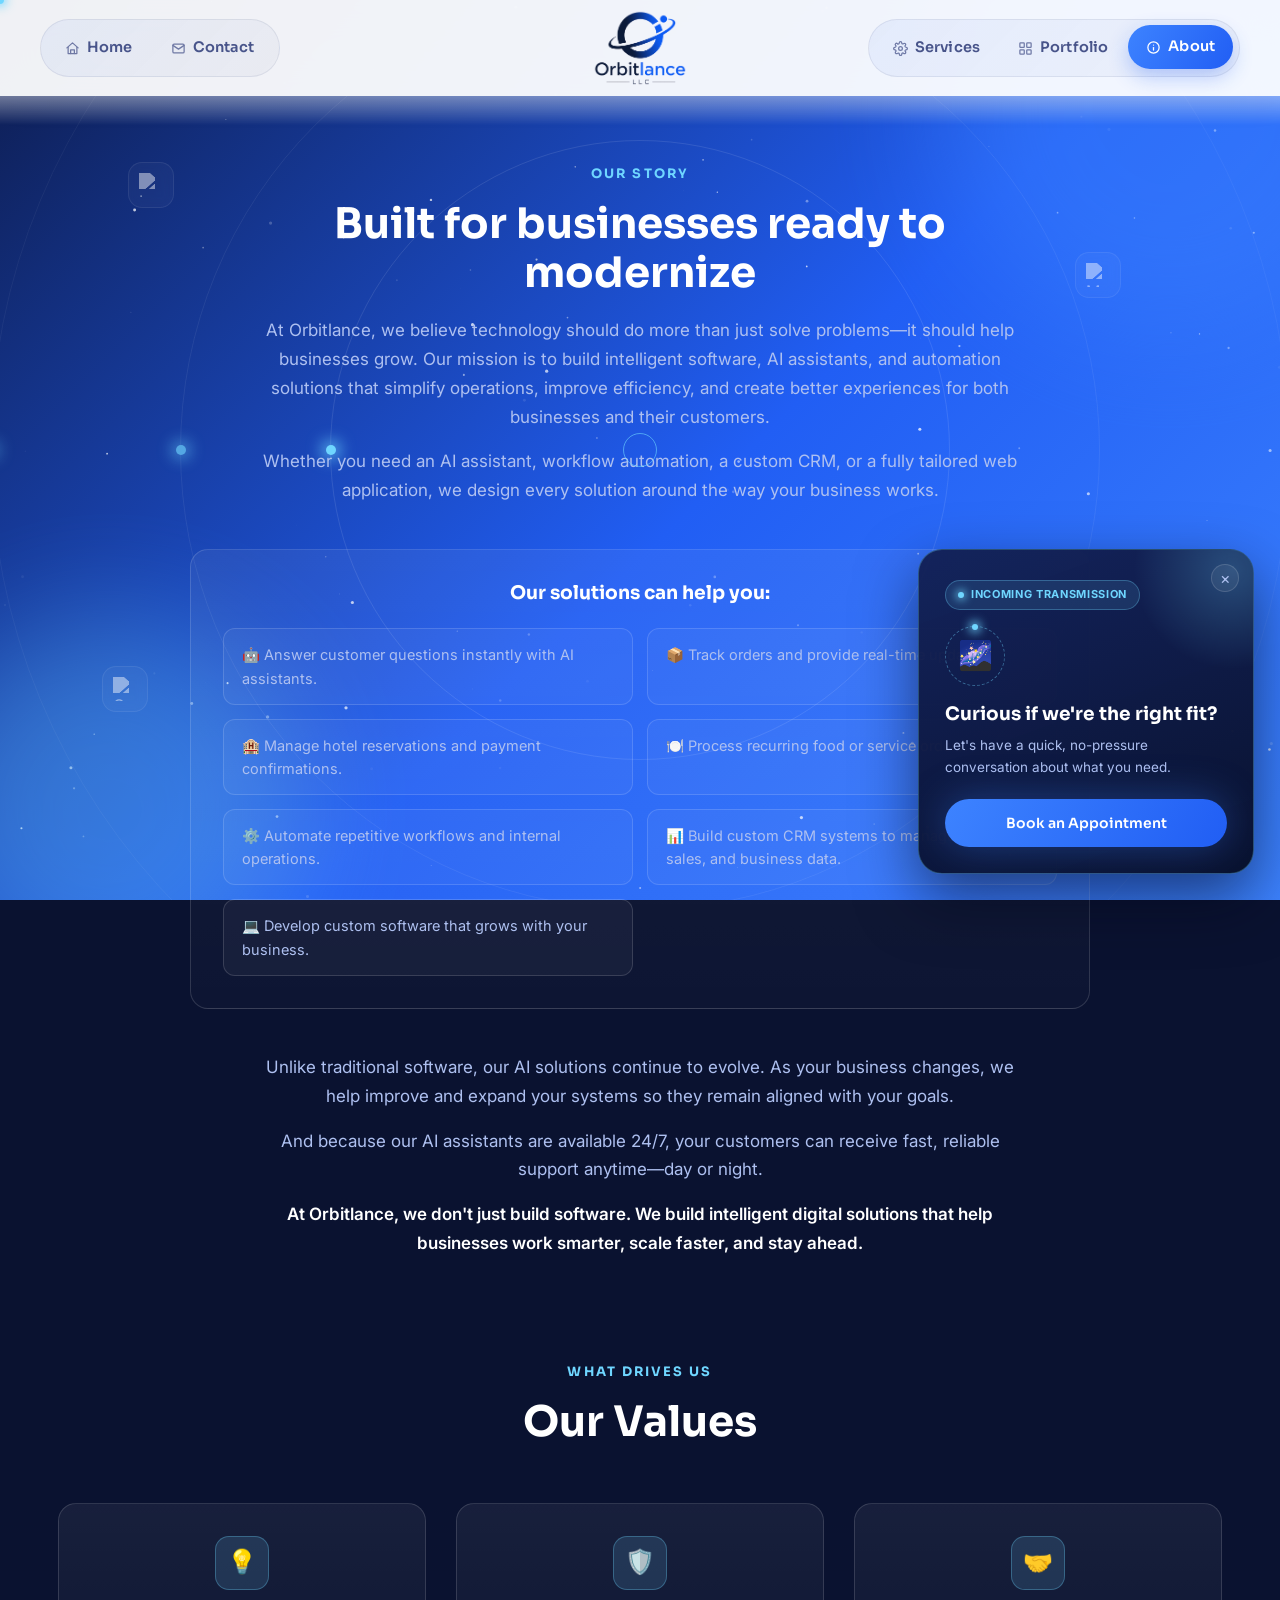
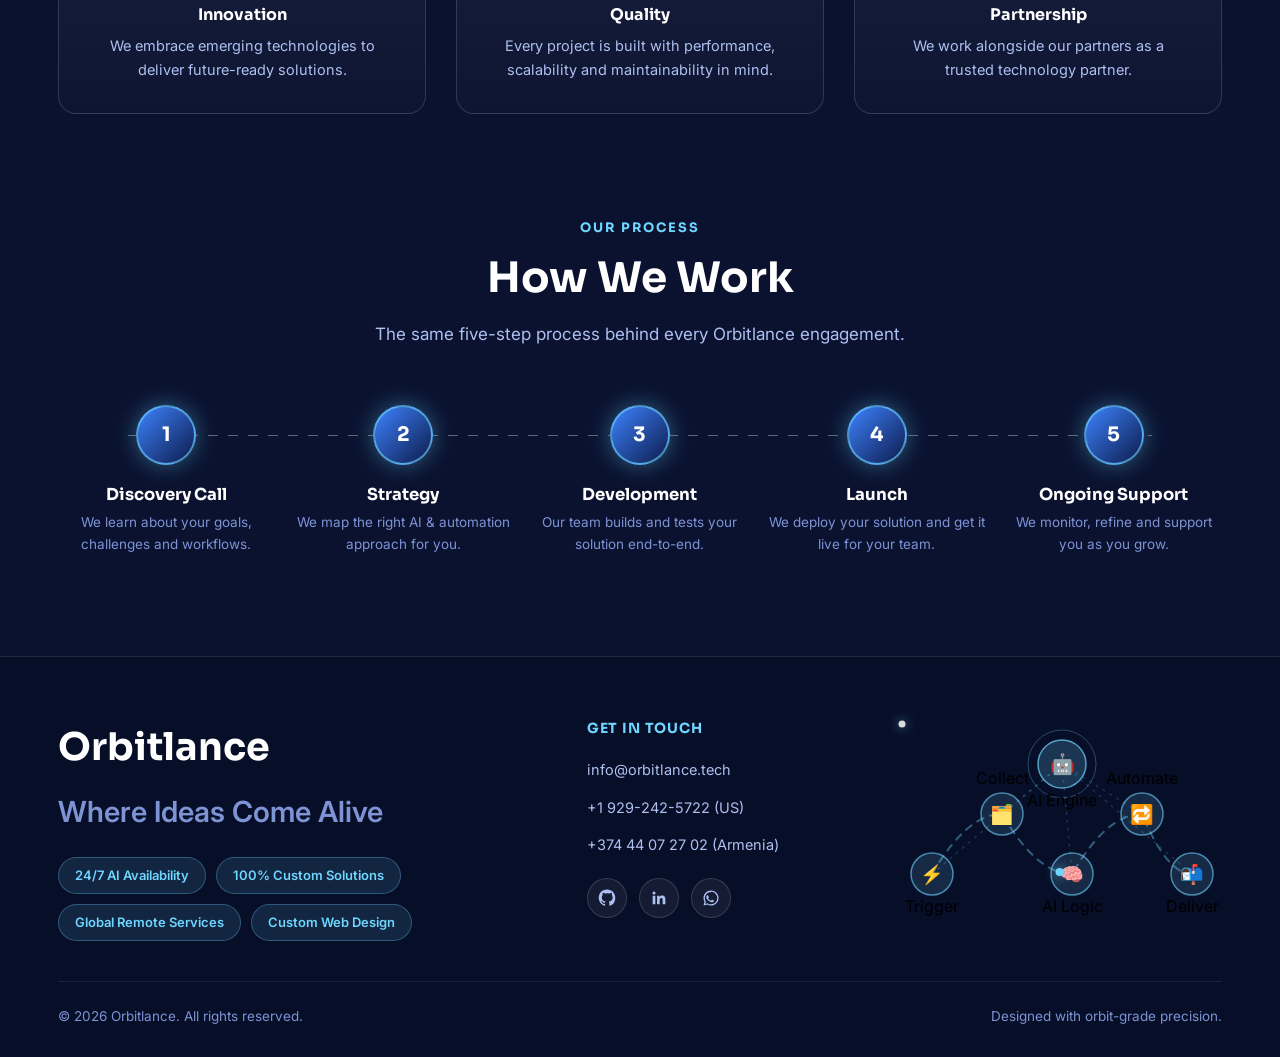
==== about.html @ 8d87ee65 "Initial commit: Orbitlance marketing site 5-page static site (Home, Services, Portfolio, About, Cont" ====
<!DOCTYPE html>
<html lang="en">
<head>
<meta charset="UTF-8">
<meta name="viewport" content="width=device-width, initial-scale=1.0">
<title>About — Orbitlance</title>
<meta name="description" content="Orbitlance is an IT studio building AI agents, automation and web applications that help businesses work smarter.">
<link rel="icon" href="assets/img/logo.png">
<link rel="stylesheet" href="assets/css/style.css">
</head>
<body>

<div class="bg-fixed">
  <canvas id="galaxy-canvas"></canvas>
  <div class="glow-orb o1"></div>
  <div class="glow-orb o2"></div>
  <div class="orbit-ring r1"></div>
  <div class="orbit-ring r2"></div>
  <div class="orbit-ring r3"></div>
  <div class="tech-particle" style="top:18%; left:10%; animation-delay:0s;"><img src="https://cdn.jsdelivr.net/npm/simple-icons@v13/icons/laravel.svg" alt="Laravel"></div>
  <div class="tech-particle" style="top:28%; left:84%; animation-delay:1.2s;"><img src="https://cdn.jsdelivr.net/npm/simple-icons@v13/icons/mysql.svg" alt="MySQL"></div>
  <div class="tech-particle" style="top:74%; left:8%; animation-delay:2.4s;"><img src="https://cdn.jsdelivr.net/npm/simple-icons@v13/icons/openai.svg" alt="OpenAI"></div>
</div>

<header class="navbar">
  <div class="nav-left">
    <div class="nav-pill">
    <a href="index.html" class="nav-link">
      <svg viewBox="0 0 24 24" fill="none" stroke="currentColor" stroke-width="2" stroke-linecap="round" stroke-linejoin="round"><path d="M3 11l9-8 9 8"/><path d="M5 10v10h14V10"/><path d="M9 20v-6h6v6"/></svg>
      Home
    </a>
    <a href="contact.html" class="nav-link">
      <svg viewBox="0 0 24 24" fill="none" stroke="currentColor" stroke-width="2" stroke-linecap="round" stroke-linejoin="round"><rect x="3" y="5" width="18" height="14" rx="2"/><path d="M3 7l9 6 9-6"/></svg>
      Contact
    </a>
    </div>
  </div>

  <a href="index.html" class="nav-logo"><img src="assets/img/logo.png" alt="Orbitlance"></a>

  <nav class="nav-right">
    <div class="nav-pill">
      <a href="services.html" class="nav-link">
        <svg viewBox="0 0 24 24" fill="none" stroke="currentColor" stroke-width="2" stroke-linecap="round" stroke-linejoin="round"><circle cx="12" cy="12" r="3"/><path d="M19.4 15a1.65 1.65 0 0 0 .33 1.82l.06.06a2 2 0 1 1-2.83 2.83l-.06-.06a1.65 1.65 0 0 0-1.82-.33 1.65 1.65 0 0 0-1 1.51V21a2 2 0 0 1-4 0v-.09A1.65 1.65 0 0 0 9 19.4a1.65 1.65 0 0 0-1.82.33l-.06.06a2 2 0 1 1-2.83-2.83l.06-.06a1.65 1.65 0 0 0 .33-1.82 1.65 1.65 0 0 0-1.51-1H3a2 2 0 0 1 0-4h.09A1.65 1.65 0 0 0 4.6 9a1.65 1.65 0 0 0-.33-1.82l-.06-.06a2 2 0 1 1 2.83-2.83l.06.06a1.65 1.65 0 0 0 1.82.33H9a1.65 1.65 0 0 0 1-1.51V3a2 2 0 0 1 4 0v.09a1.65 1.65 0 0 0 1 1.51 1.65 1.65 0 0 0 1.82-.33l.06-.06a2 2 0 1 1 2.83 2.83l-.06.06a1.65 1.65 0 0 0-.33 1.82V9a1.65 1.65 0 0 0 1.51 1H21a2 2 0 0 1 0 4h-.09a1.65 1.65 0 0 0-1.51 1z"/></svg>
        Services
      </a>
      <a href="portfolio.html" class="nav-link">
        <svg viewBox="0 0 24 24" fill="none" stroke="currentColor" stroke-width="2" stroke-linecap="round" stroke-linejoin="round"><rect x="3" y="3" width="7" height="7" rx="1"/><rect x="14" y="3" width="7" height="7" rx="1"/><rect x="3" y="14" width="7" height="7" rx="1"/><rect x="14" y="14" width="7" height="7" rx="1"/></svg>
        Portfolio
      </a>
      <a href="about.html" class="nav-link">
        <svg viewBox="0 0 24 24" fill="none" stroke="currentColor" stroke-width="2" stroke-linecap="round" stroke-linejoin="round"><circle cx="12" cy="12" r="9"/><path d="M12 16v-4"/><path d="M12 8h.01"/></svg>
        About
      </a>
    </div>
  </nav>

  <button class="nav-toggle" aria-label="Toggle menu">
    <span></span><span></span><span></span>
  </button>
</header>

<div class="mobile-menu">
  <a href="index.html">Home</a>
  <a href="services.html">Services</a>
  <a href="portfolio.html">Portfolio</a>
  <a href="about.html">About</a>
  <a href="contact.html">Contact</a>
</div>

<main>

  <section class="page-pad">
    <div class="container">
      <div class="reveal" style="max-width:760px; margin:0 auto 44px; text-align:center;">
        <span class="eyebrow">Our Story</span>
        <h2 class="section-title">Built for businesses ready to modernize</h2>
        <p class="section-sub" style="max-width:none; margin:0 auto 16px;">At Orbitlance, we believe technology should do more than just solve problems—it should help businesses grow. Our mission is to build intelligent software, AI assistants, and automation solutions that simplify operations, improve efficiency, and create better experiences for both businesses and their customers.</p>
        <p class="section-sub" style="max-width:none; margin:0 auto;">Whether you need an AI assistant, workflow automation, a custom CRM, or a fully tailored web application, we design every solution around the way your business works.</p>
      </div>

      <div class="card reveal" style="max-width:900px; margin:0 auto 44px;">
        <h3 style="text-align:center; margin-bottom:24px;">Our solutions can help you:</h3>
        <div class="grid-2" style="gap:14px;">
          <div class="solution-item">🤖 Answer customer questions instantly with AI assistants.</div>
          <div class="solution-item">📦 Track orders and provide real-time updates.</div>
          <div class="solution-item">🏨 Manage hotel reservations and payment confirmations.</div>
          <div class="solution-item">🍽️ Process recurring food or service orders.</div>
          <div class="solution-item">⚙️ Automate repetitive workflows and internal operations.</div>
          <div class="solution-item">📊 Build custom CRM systems to manage customers, sales, and business data.</div>
          <div class="solution-item">💻 Develop custom software that grows with your business.</div>
        </div>
      </div>

      <div class="reveal" style="max-width:760px; margin:0 auto; text-align:center;">
        <p class="section-sub" style="max-width:none; margin:0 auto 16px;">Unlike traditional software, our AI solutions continue to evolve. As your business changes, we help improve and expand your systems so they remain aligned with your goals.</p>
        <p class="section-sub" style="max-width:none; margin:0 auto 16px;">And because our AI assistants are available 24/7, your customers can receive fast, reliable support anytime—day or night.</p>
        <p class="section-sub" style="max-width:none; margin:0 auto; font-weight:600; color:var(--white);">At Orbitlance, we don't just build software. We build intelligent digital solutions that help businesses work smarter, scale faster, and stay ahead.</p>
      </div>
    </div>
  </section>

  <section class="page-pad" style="padding-top:0;">
    <div class="container">
      <div class="section-head center reveal">
        <span class="eyebrow">What Drives Us</span>
        <h2 class="section-title">Our Values</h2>
      </div>
      <div class="grid-3 reveal">
        <div class="card value-card" style="text-align:center;">
          <div class="value-icon">💡</div>
          <h4 style="margin-bottom:10px;">Innovation</h4>
          <p style="color:var(--muted); font-size:14.5px;">We embrace emerging technologies to deliver future-ready solutions.</p>
        </div>
        <div class="card value-card" style="text-align:center;">
          <div class="value-icon">🛡️</div>
          <h4 style="margin-bottom:10px;">Quality</h4>
          <p style="color:var(--muted); font-size:14.5px;">Every project is built with performance, scalability and maintainability in mind.</p>
        </div>
        <div class="card value-card" style="text-align:center;">
          <div class="value-icon">🤝</div>
          <h4 style="margin-bottom:10px;">Partnership</h4>
          <p style="color:var(--muted); font-size:14.5px;">We work alongside our partners as a trusted technology partner.</p>
        </div>
      </div>
    </div>
  </section>

  <section class="page-pad" style="padding-top:0;">
    <div class="container">
      <div class="section-head center reveal">
        <span class="eyebrow">Our Process</span>
        <h2 class="section-title">How We Work</h2>
        <p class="section-sub">The same five-step process behind every Orbitlance engagement.</p>
      </div>
      <div class="steps-row reveal">
        <div class="step-item">
          <div class="step-num">1</div>
          <h4>Discovery Call</h4>
          <p>We learn about your goals, challenges and workflows.</p>
        </div>
        <div class="step-item">
          <div class="step-num">2</div>
          <h4>Strategy</h4>
          <p>We map the right AI &amp; automation approach for you.</p>
        </div>
        <div class="step-item">
          <div class="step-num">3</div>
          <h4>Development</h4>
          <p>Our team builds and tests your solution end-to-end.</p>
        </div>
        <div class="step-item">
          <div class="step-num">4</div>
          <h4>Launch</h4>
          <p>We deploy your solution and get it live for your team.</p>
        </div>
        <div class="step-item">
          <div class="step-num">5</div>
          <h4>Ongoing Support</h4>
          <p>We monitor, refine and support you as you grow.</p>
        </div>
      </div>
    </div>
  </section>


</main>

<footer class="site-footer">
  <div class="container">
    <div class="footer-grid">
      <div class="footer-col">
        <div class="footer-brand">
          <span>Orbitlance</span>
        </div>
        <p class="footer-desc">Where Ideas Come Alive</p>
        <div class="footer-badges">
          <span class="tag">24/7 AI Availability</span>
          <span class="tag">100% Custom Solutions</span>
          <span class="tag">Global Remote Services</span>
          <span class="tag">Custom Web Design</span>
        </div>
      </div>
      <div class="footer-col footer-contact-col">
        <div class="footer-workflow" aria-hidden="true">
          <svg viewBox="0 0 320 210" xmlns="http://www.w3.org/2000/svg">
            <line class="wf-spoke" x1="160" y1="40" x2="30" y2="150"/>
            <line class="wf-spoke" x1="160" y1="40" x2="100" y2="90"/>
            <line class="wf-spoke" x1="160" y1="40" x2="170" y2="150"/>
            <line class="wf-spoke" x1="160" y1="40" x2="240" y2="90"/>
            <line class="wf-spoke" x1="160" y1="40" x2="290" y2="150"/>

            <path class="wf-line" d="M30,150 Q65,90 100,90 Q135,150 170,150 Q205,90 240,90 Q265,150 290,150"/>

            <g class="wf-hub">
              <circle class="wf-hub-ring" cx="160" cy="40" r="34"/>
              <circle cx="160" cy="40" r="24"/>
              <text class="wf-icon" x="160" y="47" text-anchor="middle">🤖</text>
            </g>
            <text class="wf-label" x="160" y="82" text-anchor="middle">AI Engine</text>

            <g class="wf-node n1"><circle cx="30" cy="150" r="21"/><text class="wf-icon" x="30" y="157" text-anchor="middle">⚡</text></g>
            <text class="wf-label" x="30" y="188" text-anchor="middle">Trigger</text>

            <g class="wf-node n2"><circle cx="100" cy="90" r="21"/><text class="wf-icon" x="100" y="97" text-anchor="middle">🗂️</text></g>
            <text class="wf-label" x="100" y="60" text-anchor="middle">Collect</text>

            <g class="wf-node n3"><circle cx="170" cy="150" r="21"/><text class="wf-icon" x="170" y="157" text-anchor="middle">🧠</text></g>
            <text class="wf-label" x="170" y="188" text-anchor="middle">AI Logic</text>

            <g class="wf-node n4"><circle cx="240" cy="90" r="21"/><text class="wf-icon" x="240" y="97" text-anchor="middle">🔁</text></g>
            <text class="wf-label" x="240" y="60" text-anchor="middle">Automate</text>

            <g class="wf-node n5"><circle cx="290" cy="150" r="21"/><text class="wf-icon" x="290" y="157" text-anchor="middle">📬</text></g>
            <text class="wf-label" x="290" y="188" text-anchor="middle">Deliver</text>

            <circle class="wf-packet p1" r="4">
              <animateMotion dur="4.5s" repeatCount="indefinite" path="M30,150 Q65,90 100,90 Q135,150 170,150 Q205,90 240,90 Q265,150 290,150"/>
            </circle>
            <circle class="wf-packet p2" r="3.5">
              <animateMotion dur="4.5s" begin="2.25s" repeatCount="indefinite" path="M30,150 Q65,90 100,90 Q135,150 170,150 Q205,90 240,90 Q265,150 290,150"/>
            </circle>
          </svg>
        </div>
        <h5>Get in Touch</h5>
        <ul>
          <li><a href="mailto:info@orbitlance.tech">info@orbitlance.tech</a></li>
          <li><a href="tel:+19292425722">+1 929-242-5722 (US)</a></li>
          <li><a href="tel:+37444072702">+374 44 07 27 02 (Armenia)</a></li>
        </ul>
        <div class="social-row">
          <a class="social-icon" href="https://github.com/lhastil" target="_blank" rel="noopener" aria-label="GitHub">
            <svg viewBox="0 0 24 24" fill="currentColor"><path d="M12 .5C5.73.5.98 5.24.98 11.5c0 4.97 3.22 9.18 7.7 10.67.56.1.77-.24.77-.54v-1.9c-3.13.68-3.79-1.5-3.79-1.5-.51-1.3-1.25-1.65-1.25-1.65-1.02-.7.08-.69.08-.69 1.13.08 1.72 1.16 1.72 1.16 1 1.72 2.63 1.22 3.27.93.1-.73.4-1.22.72-1.5-2.5-.28-5.13-1.25-5.13-5.56 0-1.23.44-2.23 1.16-3.02-.12-.29-.5-1.45.11-3.02 0 0 .95-.3 3.12 1.16a10.8 10.8 0 0 1 5.68 0c2.17-1.46 3.12-1.16 3.12-1.16.61 1.57.23 2.73.11 3.02.72.79 1.16 1.79 1.16 3.02 0 4.32-2.64 5.27-5.15 5.55.41.35.77 1.04.77 2.1v3.11c0 .3.2.65.78.54A11.02 11.02 0 0 0 23.02 11.5C23.02 5.24 18.27.5 12 .5Z"/></svg>
          </a>
          <a class="social-icon" href="https://www.linkedin.com/in/hasti-ahmadi-95b256347/" target="_blank" rel="noopener" aria-label="LinkedIn">
            <svg viewBox="0 0 24 24" fill="currentColor"><path d="M20.45 20.45h-3.55v-5.57c0-1.33-.02-3.03-1.85-3.03-1.85 0-2.14 1.45-2.14 2.94v5.66H9.36V9h3.41v1.56h.05c.47-.9 1.64-1.85 3.37-1.85 3.6 0 4.27 2.37 4.27 5.45v6.29ZM5.34 7.43a2.06 2.06 0 1 1 0-4.12 2.06 2.06 0 0 1 0 4.12ZM7.12 20.45H3.56V9h3.56v11.45Z"/></svg>
          </a>
          <a class="social-icon" href="https://wa.me/19292425722" target="_blank" rel="noopener" aria-label="WhatsApp">
            <svg viewBox="0 0 24 24" fill="currentColor"><path d="M12.04 2.003c-5.545 0-10.037 4.492-10.037 10.037 0 1.77.464 3.5 1.345 5.019L2 22.03l5.106-1.34a9.99 9.99 0 0 0 4.934 1.31h.004c5.545 0 10.037-4.493 10.037-10.037 0-2.68-1.044-5.199-2.94-7.096a9.98 9.98 0 0 0-7.097-2.94zm.001 1.803c2.216 0 4.299.863 5.866 2.43a8.24 8.24 0 0 1 2.427 5.868c0 4.573-3.72 8.294-8.297 8.294a8.27 8.27 0 0 1-4.223-1.155l-.303-.18-3.037.797.81-2.963-.198-.305a8.24 8.24 0 0 1-1.267-4.417c0-4.575 3.721-8.296 8.296-8.296zm-4.868 4.68c-.164 0-.43.061-.656.306-.225.245-.86.84-.86 2.048 0 1.207.88 2.373 1.002 2.538.123.164 1.716 2.762 4.259 3.762 2.105.833 2.534.667 2.992.626.458-.041 1.478-.605 1.686-1.19.208-.583.208-1.083.146-1.19-.062-.104-.226-.166-.472-.29-.246-.123-1.478-.73-1.706-.813-.229-.083-.396-.124-.562.124-.166.246-.643.812-.789.978-.145.166-.29.187-.536.062-.246-.124-1.04-.383-1.98-1.221-.732-.653-1.226-1.46-1.371-1.705-.144-.246-.015-.379.109-.502.111-.111.246-.29.37-.436.123-.145.164-.247.246-.412.083-.166.041-.31-.02-.436-.062-.124-.562-1.352-.77-1.852-.203-.487-.41-.42-.562-.428a9.42 9.42 0 0 0-.478-.012z"/></svg>
          </a>
        </div>
      </div>
    </div>
    <div class="footer-bottom">
      <span>&copy; 2026 Orbitlance. All rights reserved.</span>
      <span>Designed with orbit-grade precision.</span>
    </div>
  </div>
</footer>

<div class="invite-popup" id="invite-popup">
  <button class="invite-close" id="invite-close" aria-label="Close">&times;</button>
  <span class="invite-tag"><span class="dot"></span>Incoming Transmission</span>
  <div class="invite-orbit">
    <div class="ring"></div>
    <div class="emoji">🌌</div>
  </div>
  <h3>Curious if we're the right fit?</h3>
  <p>Let's have a quick, no-pressure conversation about what you need.</p>
  <a href="contact.html" class="btn btn-primary">Book an Appointment</a>
</div>

<script src="assets/js/main.js"></script>
</body>
</html>
---- assets/css/style.css ----
/* ==========================================================================
   Orbitlance — Design System
   ========================================================================== */

@import url('https://fonts.googleapis.com/css2?family=Sora:wght@400;500;600;700;800&family=Inter:wght@400;500;600;700&display=swap');

:root {
  --navy: #0D1B4C;
  --blue: #215EF4;
  --blue-light: #3D83FF;
  --cyan: #6FD6FF;
  --white: #FFFFFF;
  --ink: #0A1230;
  --muted: #AEC0F0;
  --muted-2: #7E93D4;
  --glass: rgba(255, 255, 255, 0.06);
  --glass-border: rgba(255, 255, 255, 0.14);
  --gradient-bg: linear-gradient(135deg, #0D1B4C 0%, #215EF4 55%, #3D83FF 100%);
  --shadow-glow: 0 0 40px rgba(61, 131, 255, 0.35);
  --radius-lg: 28px;
  --radius-md: 18px;
  --radius-sm: 12px;
  --font-head: 'Sora', 'Segoe UI', sans-serif;
  --font-body: 'Inter', 'Segoe UI', sans-serif;
  --nav-h: 96px;
}

* { margin: 0; padding: 0; box-sizing: border-box; }

html {
  scroll-behavior: smooth;
}

body {
  font-family: var(--font-body);
  color: var(--white);
  background: #0A1230;
  min-height: 100vh;
  overflow-x: hidden;
  line-height: 1.6;
  cursor: none;
}

@media (max-width: 900px), (hover: none) {
  body { cursor: auto; }
  .cursor-dot, .cursor-ring { display: none !important; }
}

a { color: inherit; text-decoration: none; }
ul { list-style: none; }
img { max-width: 100%; display: block; }
button { font-family: inherit; cursor: pointer; border: none; }

.container {
  width: 100%;
  max-width: 1220px;
  margin: 0 auto;
  padding: 0 28px;
}

section { position: relative; z-index: 2; }

/* ==========================================================================
   Fixed motion background (galaxy / orbit)
   ========================================================================== */

.bg-fixed {
  position: fixed;
  inset: 0;
  z-index: 0;
  background: var(--gradient-bg);
  overflow: hidden;
  pointer-events: none;
}

.bg-fixed canvas {
  position: absolute;
  inset: 0;
  width: 100%;
  height: 100%;
}

.orbit-ring {
  position: absolute;
  border-radius: 50%;
  border: 1px solid rgba(255, 255, 255, 0.10);
  top: 50%;
  left: 50%;
}

.orbit-ring::before {
  content: '';
  position: absolute;
  width: 10px;
  height: 10px;
  border-radius: 50%;
  background: var(--cyan);
  box-shadow: 0 0 16px 4px rgba(111, 214, 255, 0.85);
  top: 50%;
  left: -5px;
  transform: translateY(-50%);
}

.orbit-ring.r1 { width: 620px; height: 620px; margin: -310px 0 0 -310px; animation: spin 46s linear infinite; }
.orbit-ring.r2 { width: 920px; height: 920px; margin: -460px 0 0 -460px; animation: spin 68s linear infinite reverse; opacity: .7; }
.orbit-ring.r3 { width: 1300px; height: 1300px; margin: -650px 0 0 -650px; animation: spin 96s linear infinite; opacity: .5; }

@keyframes spin {
  from { transform: rotate(0deg); }
  to { transform: rotate(360deg); }
}

.glow-orb {
  position: absolute;
  border-radius: 50%;
  filter: blur(60px);
  opacity: .45;
}
.glow-orb.o1 { width: 460px; height: 460px; background: #3D83FF; top: -120px; right: -120px; }
.glow-orb.o2 { width: 380px; height: 380px; background: #6FD6FF; bottom: -100px; left: -80px; opacity: .3; }

.tech-particle {
  position: absolute;
  width: 46px;
  height: 46px;
  border-radius: 14px;
  background: rgba(255, 255, 255, 0.06);
  border: 1px solid rgba(255, 255, 255, 0.14);
  backdrop-filter: blur(6px);
  display: flex;
  align-items: center;
  justify-content: center;
  padding: 10px;
  animation: floaty 9s ease-in-out infinite;
  opacity: .55;
}
.tech-particle img { width: 100%; height: 100%; object-fit: contain; filter: brightness(0) invert(1); opacity: .85; }

@keyframes floaty {
  0%, 100% { transform: translateY(0) translateX(0); }
  50% { transform: translateY(-22px) translateX(10px); }
}

/* ==========================================================================
   Custom cursor
   ========================================================================== */

.cursor-dot, .cursor-ring {
  position: fixed;
  top: 0; left: 0;
  border-radius: 50%;
  pointer-events: none;
  z-index: 9999;
  transform: translate(-50%, -50%);
}
.cursor-dot {
  width: 8px; height: 8px;
  background: var(--cyan);
  box-shadow: 0 0 10px 3px rgba(111, 214, 255, .8);
}
.cursor-ring {
  width: 34px; height: 34px;
  border: 1.5px solid rgba(111, 214, 255, .6);
  transition: width .18s ease, height .18s ease, border-color .18s ease, background .18s ease;
}
.cursor-ring.active {
  width: 50px; height: 50px;
  background: rgba(111, 214, 255, .12);
  border-color: rgba(111, 214, 255, .9);
}

/* ==========================================================================
   Navbar
   ========================================================================== */

.navbar {
  position: fixed;
  top: 0; left: 0; right: 0;
  z-index: 500;
  height: var(--nav-h);
  display: grid;
  grid-template-columns: 1fr auto 1fr;
  align-items: center;
  padding: 0 40px;
  background: rgba(255, 255, 255, 0.94);
  backdrop-filter: blur(18px);
  -webkit-backdrop-filter: blur(18px);
  box-shadow: 0 4px 30px rgba(3, 8, 26, 0.1);
}

/* Soft feathered edge instead of a hard border line */
.navbar::after {
  content: '';
  position: absolute;
  left: 0; right: 0;
  top: 100%;
  height: 30%;
  background: linear-gradient(to bottom, rgba(255, 255, 255, 0.4), rgba(255, 255, 255, 0));
  pointer-events: none;
}

.nav-left, .nav-right {
  display: flex;
  align-items: center;
  gap: 30px;
}
.nav-right { justify-content: flex-end; }

/* Pill-style nav group for the left and right nav groups */
.nav-pill {
  display: flex;
  align-items: center;
  gap: 2px;
  padding: 6px;
  border-radius: 100px;
  background: linear-gradient(135deg, rgba(33, 94, 244, 0.06), rgba(13, 27, 76, 0.03));
  border: 1px solid rgba(13, 27, 76, 0.08);
}

.nav-link {
  display: flex;
  align-items: center;
  gap: 7px;
  font-family: var(--font-head);
  font-size: 14.5px;
  font-weight: 600;
  letter-spacing: .01em;
  color: #48548A;
  position: relative;
  padding: 10px 18px;
  border-radius: 100px;
  transition: color .25s ease, background .25s ease, box-shadow .25s ease, transform .2s ease;
}
.nav-link svg { width: 15px; height: 15px; opacity: .75; transition: opacity .25s ease; }
.nav-link:hover,
.nav-link.active {
  color: var(--white);
  background: linear-gradient(120deg, var(--blue-light), var(--blue));
  box-shadow: 0 8px 20px rgba(33, 94, 244, .3);
  transform: translateY(-1px);
}
.nav-link:hover svg, .nav-link.active svg { opacity: 1; }

.nav-logo {
  display: flex;
  align-items: center;
  justify-content: center;
}
.nav-logo img { height: 76px; width: auto; }

@media (max-width: 900px) {
  .nav-logo img { height: 60px; }
}

.nav-toggle {
  display: none;
  width: 44px; height: 44px;
  border-radius: 50%;
  background: linear-gradient(135deg, rgba(33, 94, 244, 0.12), rgba(13, 27, 76, 0.04));
  border: 1px solid rgba(33, 94, 244, 0.22);
  align-items: center;
  justify-content: center;
  flex-direction: column;
  gap: 5px;
  transition: background .25s ease, box-shadow .25s ease, transform .2s ease;
}
.nav-toggle:hover {
  background: linear-gradient(135deg, var(--blue-light), var(--blue));
  box-shadow: 0 8px 22px rgba(33, 94, 244, .3);
}
.nav-toggle:hover span { background: var(--white); }
.nav-toggle span {
  width: 18px; height: 2px;
  background: var(--navy);
  border-radius: 2px;
  transition: transform .25s ease, opacity .25s ease, background .25s ease;
}

.mobile-menu {
  position: fixed;
  top: var(--nav-h);
  left: 0; right: 0;
  background: rgba(255, 255, 255, 0.98);
  backdrop-filter: blur(20px);
  border-bottom: 1px solid rgba(13, 27, 76, 0.08);
  z-index: 499;
  display: flex;
  flex-direction: column;
  padding: 18px 28px 28px;
  gap: 4px;
  transform: translateY(-12px);
  opacity: 0;
  visibility: hidden;
  transition: all .28s ease;
  box-shadow: 0 20px 40px rgba(3, 8, 26, 0.15);
}
.mobile-menu.open { transform: translateY(0); opacity: 1; visibility: visible; }
.mobile-menu a {
  padding: 14px 6px;
  font-family: var(--font-head);
  font-weight: 600;
  font-size: 16px;
  color: var(--navy);
  border-bottom: 1px solid rgba(13, 27, 76, 0.06);
}

@media (max-width: 900px) {
  .nav-right { display: none; }
  .nav-toggle { display: flex; }
  .navbar { grid-template-columns: auto 1fr auto; padding: 0 20px; }
  .nav-left { gap: 10px; }
}

/* ==========================================================================
   Buttons
   ========================================================================== */

.btn {
  display: inline-flex;
  align-items: center;
  justify-content: center;
  gap: 10px;
  padding: 16px 34px;
  border-radius: 100px;
  font-family: var(--font-head);
  font-weight: 600;
  font-size: 15.5px;
  transition: transform .25s ease, box-shadow .25s ease, background .25s ease;
  white-space: nowrap;
}
.btn-primary {
  background: linear-gradient(120deg, var(--blue-light), var(--blue));
  color: var(--white);
  box-shadow: var(--shadow-glow);
}
.btn-primary:hover { transform: translateY(-3px); box-shadow: 0 0 55px rgba(61,131,255,.55); }

.btn-secondary {
  background: var(--white);
  color: var(--navy);
}
.btn-secondary:hover { transform: translateY(-3px); box-shadow: 0 10px 30px rgba(255,255,255,.25); }

.btn-outline {
  background: transparent;
  border: 1.5px solid rgba(255,255,255,.4);
  color: var(--white);
}
.btn-outline:hover { background: rgba(255,255,255,.1); border-color: var(--white); }

/* ==========================================================================
   Section basics
   ========================================================================== */

.eyebrow {
  font-family: var(--font-head);
  font-size: 13px;
  font-weight: 700;
  letter-spacing: .16em;
  text-transform: uppercase;
  color: var(--cyan);
  margin-bottom: 14px;
  display: inline-block;
}

h1, h2, h3, h4 { font-family: var(--font-head); font-weight: 700; line-height: 1.18; }

.section-title {
  font-size: clamp(28px, 4vw, 42px);
  margin-bottom: 18px;
}
.grid-2 .section-title { font-size: clamp(22px, 2.6vw, 30px); }
.section-sub {
  color: var(--muted);
  font-size: 17px;
  max-width: 560px;
  line-height: 1.7;
}
.section-head { margin-bottom: 56px; }
.section-head.center { text-align: center; margin-left: auto; margin-right: auto; }
.section-head.center .section-sub { margin-left: auto; margin-right: auto; }

.page-pad { padding: calc(var(--nav-h) + 64px) 0 100px; }

.reveal {
  opacity: 0;
  transform: translateY(36px);
  transition: opacity .8s ease, transform .8s ease;
}
.reveal.in-view { opacity: 1; transform: translateY(0); }

/* ==========================================================================
   Hero (home)
   ========================================================================== */

.hero {
  min-height: 100vh;
  display: flex;
  align-items: center;
  padding-top: var(--nav-h);
}
.hero-grid {
  display: grid;
  grid-template-columns: 1.15fr 1fr;
  gap: 50px;
  align-items: center;
  width: 100%;
}
.hero-copy { text-align: left; }
.hero-actions {
  display: flex;
  flex-direction: column;
  gap: 22px;
  align-items: flex-end;
}
.hero-actions .btn { min-width: 250px; }
.hero-quote {
  font-size: clamp(32px, 4.4vw, 54px);
  font-weight: 800;
  line-height: 1.16;
  background: linear-gradient(120deg, #FFFFFF 20%, #BFE0FF 100%);
  -webkit-background-clip: text;
  background-clip: text;
  color: transparent;
}
.hero-para {
  margin-top: 22px;
  font-size: 18px;
  color: var(--muted);
  max-width: 560px;
  line-height: 1.75;
}

@media (max-width: 900px) {
  .hero-grid { grid-template-columns: 1fr; text-align: center; }
  .hero-copy, .hero-actions { text-align: center; align-items: center; }
  .hero-para { margin-left: auto; margin-right: auto; }
  .hero-copy { order: 1; }
  .hero-actions { order: 2; }
}

/* ==========================================================================
   Planet service cards
   ========================================================================== */

.planet-grid {
  display: grid;
  grid-template-columns: repeat(3, 1fr);
  gap: 34px;
}

.planet-card {
  position: relative;
  padding: 46px 30px 38px;
  border-radius: var(--radius-lg);
  background: linear-gradient(180deg, rgba(255,255,255,.07), rgba(255,255,255,.02));
  border: 1px solid var(--glass-border);
  text-align: center;
  transition: transform .35s ease, box-shadow .35s ease, border-color .35s ease;
  overflow: hidden;
}
.planet-card:hover {
  transform: translateY(-10px);
  border-color: rgba(111,214,255,.5);
  box-shadow: 0 25px 60px rgba(9, 22, 64, .45);
}

.planet-orb {
  width: 108px;
  height: 108px;
  margin: 0 auto 26px;
  border-radius: 50%;
  position: relative;
  display: flex;
  align-items: center;
  justify-content: center;
  background: radial-gradient(circle at 32% 28%, #6FD6FF, #215EF4 60%, #0D1B4C 100%);
  box-shadow: 0 0 40px rgba(61,131,255,.5), inset -8px -8px 20px rgba(0,0,0,.35);
}
.planet-orb::after {
  content: '';
  position: absolute;
  width: 160px; height: 44px;
  border: 1px solid rgba(255,255,255,.55);
  border-radius: 50%;
  transform: rotate(-18deg);
}
.planet-orb svg { width: 44px; height: 44px; color: #fff; position: relative; z-index: 2; }
.service-icon { display: inline-block; animation: bob 3s ease-in-out infinite; }

.service-card {
  position: relative;
  overflow: hidden;
  transition: transform .3s ease, border-color .3s ease, box-shadow .3s ease;
}
.service-card::before {
  content: '';
  position: absolute;
  width: 220px; height: 220px;
  border-radius: 50%;
  background: radial-gradient(circle, rgba(111,214,255,.16), transparent 70%);
  top: -90px; right: -90px;
  pointer-events: none;
}
.service-card:hover {
  transform: translateY(-4px);
  border-color: rgba(111,214,255,.4);
  box-shadow: 0 20px 45px rgba(9,22,64,.4);
}
.service-card h4 {
  position: relative;
  font-family: var(--font-head);
  font-size: 12.5px;
  font-weight: 700;
  letter-spacing: .1em;
  text-transform: uppercase;
  color: var(--cyan);
  margin-bottom: 18px;
}
.service-list { position: relative; display: flex; flex-direction: column; gap: 10px; }
.service-list li {
  display: flex;
  align-items: center;
  gap: 12px;
  padding: 13px 14px;
  border-radius: var(--radius-sm);
  background: rgba(255,255,255,.03);
  border: 1px solid transparent;
  font-size: 14.5px;
  font-weight: 500;
  color: var(--white);
  transition: background .25s ease, border-color .25s ease, transform .25s ease;
}
.service-list li::before {
  content: '';
  width: 8px; height: 8px;
  border-radius: 50%;
  background: linear-gradient(135deg, var(--cyan), var(--blue-light));
  box-shadow: 0 0 8px 2px rgba(111,214,255,.55);
  flex-shrink: 0;
}
.service-list li:hover {
  background: rgba(111,214,255,.09);
  border-color: rgba(111,214,255,.28);
  transform: translateX(5px);
}

.planet-card h3 { font-size: 21px; margin-bottom: 12px; }
.planet-card p { color: var(--muted); font-size: 15.5px; line-height: 1.7; }

@media (max-width: 900px) {
  .planet-grid { grid-template-columns: 1fr; }
}

/* ==========================================================================
   How We Work
   ========================================================================== */

.steps-row {
  display: grid;
  grid-template-columns: repeat(5, 1fr);
  gap: 20px;
  position: relative;
}
.steps-row::before {
  content: '';
  position: absolute;
  top: 30px;
  left: 6%;
  right: 6%;
  height: 1px;
  background: repeating-linear-gradient(90deg, rgba(255,255,255,.35) 0 10px, transparent 10px 20px);
}
.step-item {
  text-align: center;
  position: relative;
}
.step-num {
  width: 60px; height: 60px;
  border-radius: 50%;
  margin: 0 auto 20px;
  display: flex;
  align-items: center;
  justify-content: center;
  font-family: var(--font-head);
  font-weight: 700;
  font-size: 20px;
  background: linear-gradient(135deg, var(--blue-light), var(--navy));
  border: 2px solid rgba(111,214,255,.6);
  box-shadow: 0 0 22px rgba(111,214,255,.4);
  position: relative;
  z-index: 2;
}
.step-item h4 { font-size: 16.5px; margin-bottom: 8px; }
.step-item p { font-size: 13.5px; color: var(--muted-2); }

.how-cta { text-align: center; margin-top: 52px; }

@media (max-width: 900px) {
  .steps-row { grid-template-columns: repeat(2, 1fr); gap: 34px 20px; }
  .steps-row::before { display: none; }
}

/* ==========================================================================
   Invitation popup (floats in the corner once you scroll to the footer)
   ========================================================================== */

@keyframes bob { 0%,100% { transform: translateY(0) rotate(0deg); } 50% { transform: translateY(-10px) rotate(6deg); } }

.invite-popup {
  position: fixed;
  right: 26px;
  bottom: 26px;
  width: 336px;
  max-width: calc(100vw - 32px);
  padding: 30px 26px 26px;
  border-radius: 24px;
  background: linear-gradient(160deg, rgba(19, 33, 87, .97), rgba(8, 15, 42, .98));
  border: 1px solid rgba(111, 214, 255, .3);
  box-shadow: 0 24px 60px rgba(3, 8, 26, .55);
  z-index: 800;
  transform: translateY(130%) scale(.92);
  opacity: 0;
  pointer-events: none;
  transition: transform .7s cubic-bezier(.34, 1.56, .64, 1), opacity .5s ease;
  overflow: hidden;
}
.invite-popup.show { transform: translateY(0) scale(1); opacity: 1; pointer-events: auto; }

.invite-popup::before {
  content: '';
  position: absolute;
  width: 200px; height: 200px;
  border-radius: 50%;
  background: radial-gradient(circle, rgba(111,214,255,.25), transparent 70%);
  top: -80px; right: -80px;
  pointer-events: none;
}

.invite-tag {
  position: relative;
  display: inline-flex;
  align-items: center;
  gap: 7px;
  padding: 5px 12px;
  border-radius: 100px;
  background: rgba(111, 214, 255, .12);
  border: 1px solid rgba(111, 214, 255, .3);
  color: var(--cyan);
  font-size: 11px;
  font-weight: 700;
  letter-spacing: .06em;
  text-transform: uppercase;
  margin-bottom: 16px;
}
.invite-tag .dot {
  width: 6px; height: 6px;
  border-radius: 50%;
  background: var(--cyan);
  box-shadow: 0 0 8px 2px rgba(111, 214, 255, .8);
  animation: pulse-dot 1.6s ease-in-out infinite;
}
@keyframes pulse-dot { 0%, 100% { opacity: 1; transform: scale(1); } 50% { opacity: .4; transform: scale(.7); } }

.invite-close {
  position: absolute;
  top: 14px; right: 14px;
  width: 28px; height: 28px;
  border-radius: 50%;
  background: rgba(255, 255, 255, .06);
  border: 1px solid rgba(255, 255, 255, .14);
  color: var(--muted);
  font-size: 16px;
  line-height: 1;
  display: flex;
  align-items: center;
  justify-content: center;
  transition: background .2s ease, color .2s ease, transform .3s ease;
}
.invite-close:hover { background: rgba(255, 255, 255, .16); color: var(--white); transform: rotate(90deg); }

.invite-orbit {
  position: relative;
  width: 60px; height: 60px;
  margin-bottom: 16px;
}
.invite-orbit .ring {
  position: absolute; inset: 0;
  border: 1px dashed rgba(111, 214, 255, .4);
  border-radius: 50%;
  animation: spin 12s linear infinite;
}
.invite-orbit .ring::before {
  content: '';
  position: absolute;
  width: 6px; height: 6px;
  border-radius: 50%;
  background: var(--cyan);
  box-shadow: 0 0 10px 3px rgba(111, 214, 255, .8);
  top: -3px; left: 50%;
  transform: translateX(-50%);
}
.invite-orbit .emoji {
  position: absolute; inset: 0;
  display: flex;
  align-items: center;
  justify-content: center;
  font-size: 28px;
  animation: bob 3s ease-in-out infinite;
}

.invite-popup h3 { position: relative; font-size: 18.5px; margin-bottom: 8px; line-height: 1.32; }
.invite-popup p { position: relative; font-size: 13.5px; color: var(--muted); line-height: 1.65; margin-bottom: 20px; }
.invite-popup .btn { position: relative; width: 100%; padding: 13px 20px; font-size: 14px; }

@media (max-width: 600px) {
  .invite-popup { left: 16px; right: 16px; bottom: 16px; width: auto; }
}

/* ==========================================================================
   Footer
   ========================================================================== */

.site-footer {
  position: relative;
  z-index: 2;
  border-top: 1px solid rgba(255,255,255,.1);
  padding: 60px 0 30px;
  background: rgba(6, 12, 34, .55);
}
.footer-grid {
  display: grid;
  grid-template-columns: 1fr 1.3fr;
  gap: 40px;
  margin-bottom: 40px;
}
.footer-brand { display: flex; align-items: center; gap: 12px; margin-bottom: 16px; }
.footer-brand span { font-family: var(--font-head); font-weight: 700; font-size: 38px; }
.footer-col h5 {
  font-family: var(--font-head);
  font-size: 14px;
  letter-spacing: .06em;
  text-transform: uppercase;
  color: var(--cyan);
  margin-bottom: 18px;
}
.footer-col p, .footer-col a { color: var(--muted); font-size: 14.5px; }
.footer-col li { margin-bottom: 12px; }
.footer-col a:hover { color: var(--white); }
.footer-col p.footer-desc { color: var(--muted-2); font-size: 29px; font-weight: 600; line-height: 1.3; max-width: 420px; }

.footer-badges { display: flex; flex-wrap: wrap; gap: 10px; margin-top: 26px; }

.footer-contact-col { position: relative; }

.footer-workflow {
  position: absolute;
  right: 0;
  top: 50%;
  transform: translateY(-50%);
  width: 320px;
  pointer-events: none;
  z-index: 0;
}
.footer-workflow svg { width: 100%; height: auto; display: block; overflow: visible; }

.wf-eyebrow {
  fill: var(--cyan);
  font-family: var(--font-head);
  font-size: 10px;
  font-weight: 700;
  letter-spacing: .12em;
  text-transform: uppercase;
  opacity: .8;
}

.wf-line {
  fill: none;
  stroke: rgba(111, 214, 255, .4);
  stroke-width: 2;
  stroke-linecap: round;
  stroke-dasharray: 7 7;
  animation: wf-dash 1.4s linear infinite;
}
@keyframes wf-dash { to { stroke-dashoffset: -28; } }

.wf-spoke {
  fill: none;
  stroke: rgba(111, 214, 255, .18);
  stroke-width: 1.5;
  stroke-dasharray: 3 5;
}

.wf-node circle {
  fill: rgba(111, 214, 255, .14);
  stroke: rgba(111, 214, 255, .6);
  stroke-width: 1.5;
}
.wf-node { animation: wf-glow 3s ease-in-out infinite; }
.wf-node.n2 { animation-delay: .6s; }
.wf-node.n3 { animation-delay: 1.2s; }
.wf-node.n4 { animation-delay: 1.8s; }
.wf-node.n5 { animation-delay: 2.4s; }
@keyframes wf-glow {
  0%, 100% { filter: drop-shadow(0 0 0 rgba(111, 214, 255, 0)); }
  50% { filter: drop-shadow(0 0 9px rgba(111, 214, 255, .9)); }
}
.wf-node .wf-icon { font-size: 19px; }
.wf-node .wf-label {
  fill: var(--muted);
  font-family: var(--font-head);
  font-size: 11px;
  font-weight: 600;
}

.wf-hub circle {
  fill: rgba(111, 214, 255, .2);
  stroke: rgba(111, 214, 255, .7);
  stroke-width: 1.5;
}
.wf-hub .wf-icon { font-size: 20px; }
.wf-hub circle.wf-hub-ring {
  fill: none;
  stroke: rgba(111, 214, 255, .3);
  stroke-width: 1;
  animation: wf-spin 14s linear infinite;
  transform-origin: 160px 108px;
}
@keyframes wf-spin { to { transform: rotate(360deg); } }

.wf-packet {
  fill: var(--cyan);
  filter: drop-shadow(0 0 6px rgba(111, 214, 255, .9));
}
.wf-packet.p2 { fill: #ffffff; opacity: .85; }

@media (max-width: 1080px) {
  .footer-workflow { display: none; }
}

.social-row { display: flex; gap: 12px; margin-top: 20px; }
.social-icon {
  width: 40px; height: 40px;
  border-radius: 50%;
  display: flex; align-items: center; justify-content: center;
  background: var(--glass);
  border: 1px solid var(--glass-border);
  transition: background .25s ease, transform .25s ease;
}
.social-icon:hover { background: rgba(111,214,255,.2); transform: translateY(-3px); }
.social-icon svg { width: 18px; height: 18px; }

.footer-bottom {
  border-top: 1px solid rgba(255,255,255,.08);
  padding-top: 24px;
  display: flex;
  justify-content: space-between;
  flex-wrap: wrap;
  gap: 10px;
  font-size: 13.5px;
  color: var(--muted-2);
}

@media (max-width: 800px) {
  .footer-grid { grid-template-columns: 1fr; gap: 32px; }
  .footer-bottom { flex-direction: column; text-align: center; }
}

/* ==========================================================================
   Generic content blocks (used across inner pages)
   ========================================================================== */

.pill {
  display: inline-flex;
  align-items: center;
  gap: 8px;
  padding: 8px 18px;
  border-radius: 100px;
  background: var(--glass);
  border: 1px solid var(--glass-border);
  font-size: 13.5px;
  font-weight: 600;
  color: var(--muted);
}

.card {
  border-radius: var(--radius-md);
  padding: 32px;
  background: linear-gradient(180deg, rgba(255,255,255,.06), rgba(255,255,255,.015));
  border: 1px solid var(--glass-border);
}

.grid-2 { display: grid; grid-template-columns: 1fr 1fr; gap: 34px; }
.grid-3 { display: grid; grid-template-columns: repeat(3, 1fr); gap: 30px; }
.grid-4 { display: grid; grid-template-columns: repeat(4, 1fr); gap: 26px; }

@media (max-width: 980px) {
  .grid-2 { grid-template-columns: 1fr; }
  .grid-3 { grid-template-columns: 1fr 1fr; }
  .grid-4 { grid-template-columns: 1fr 1fr; }
}
@media (max-width: 600px) {
  .grid-3, .grid-4 { grid-template-columns: 1fr; }
}

.solution-item {
  display: flex;
  align-items: flex-start;
  gap: 10px;
  padding: 14px 18px;
  border-radius: var(--radius-sm);
  background: rgba(255,255,255,.04);
  border: 1px solid var(--glass-border);
  color: var(--muted);
  font-size: 14.5px;
  line-height: 1.6;
}


.value-card { transition: transform .3s ease, border-color .3s ease, box-shadow .3s ease; }
.value-card:hover { transform: translateY(-6px); border-color: rgba(111,214,255,.5); box-shadow: 0 20px 45px rgba(9,22,64,.4); }
.value-icon {
  width: 54px; height: 54px;
  margin: 0 auto 16px;
  border-radius: 14px;
  background: rgba(111,214,255,.14);
  border: 1px solid rgba(111,214,255,.3);
  display: flex;
  align-items: center;
  justify-content: center;
  font-size: 24px;
  animation: value-bob 3s ease-in-out infinite;
}
.value-card:nth-child(2) .value-icon { animation-delay: .3s; }
.value-card:nth-child(3) .value-icon { animation-delay: .6s; }
@keyframes value-bob {
  0%, 100% { transform: translateY(0); }
  50% { transform: translateY(-6px); }
}

.tech-strip { padding: 30px 0 10px; }
.tech-logo-row {
  display: flex;
  align-items: center;
  justify-content: center;
  flex-wrap: wrap;
  gap: 22px;
  margin-top: 26px;
}
.tech-chip {
  display: flex;
  align-items: center;
  justify-content: center;
  width: 44px;
  height: 44px;
  background: transparent;
  border: none;
  box-shadow: none;
  transition: transform .35s ease, filter .35s ease;
}
.tech-chip:hover {
  transform: scale(1.25);
}
.tech-chip img {
  height: 100%;
  width: 100%;
  object-fit: contain;
  filter: drop-shadow(0 0 2px rgba(255, 255, 255, .9)) drop-shadow(0 0 12px rgba(255, 255, 255, .55)) drop-shadow(0 4px 10px rgba(3, 8, 26, .3));
}

.page-hero {
  padding: calc(var(--nav-h) + 70px) 0 60px;
  text-align: center;
}
.page-hero .eyebrow { }
.page-hero h1 { font-size: clamp(32px, 5vw, 52px); margin-bottom: 16px; }
.page-hero p { color: var(--muted); max-width: 620px; margin: 0 auto; font-size: 17px; }

/* ------------------------------ Contact form ------------------------------ */

.contact-form { display: flex; flex-direction: column; gap: 20px; }
.form-row { display: grid; grid-template-columns: 1fr 1fr; gap: 20px; }
@media (max-width: 640px) { .form-row { grid-template-columns: 1fr; } }

.field label {
  display: block;
  font-size: 13.5px;
  font-weight: 600;
  color: var(--muted);
  margin-bottom: 8px;
  font-family: var(--font-head);
}
.field input, .field textarea, .field select {
  width: 100%;
  padding: 14px 16px;
  border-radius: var(--radius-sm);
  background: rgba(255,255,255,.05);
  border: 1px solid var(--glass-border);
  color: var(--white);
  font-family: var(--font-body);
  font-size: 14.5px;
  transition: border-color .2s ease, background .2s ease, box-shadow .2s ease;
}
.field input::placeholder, .field textarea::placeholder { color: var(--muted-2); }
.field input:focus, .field textarea:focus, .field select:focus {
  outline: none;
  border-color: var(--cyan);
  background: rgba(255,255,255,.08);
  box-shadow: 0 0 0 4px rgba(111, 214, 255, .12);
}
.field textarea { resize: vertical; min-height: 130px; }

.input-wrap { position: relative; }
.input-wrap .field-icon {
  position: absolute;
  left: 14px;
  top: 50%;
  transform: translateY(-50%);
  width: 16px;
  height: 16px;
  color: var(--muted-2);
  pointer-events: none;
  transition: color .2s ease;
}
.input-wrap textarea ~ .field-icon,
.input-wrap .field-icon.icon-top { top: 20px; transform: none; }
.input-wrap input, .input-wrap select, .input-wrap textarea { padding-left: 42px; }

.field select option {
  background: var(--navy);
  color: var(--white);
}
.input-wrap:focus-within .field-icon { color: var(--cyan); }

.contact-card {
  position: relative;
  overflow: hidden;
}
.contact-card::before {
  content: '';
  position: absolute;
  width: 260px; height: 260px;
  border-radius: 50%;
  background: radial-gradient(circle, rgba(111,214,255,.2), transparent 70%);
  top: -110px; right: -110px;
  pointer-events: none;
}
.contact-card-head { position: relative; margin-bottom: 30px; }

.btn-submit {
  position: relative;
  display: flex;
  align-items: center;
  justify-content: center;
  gap: 10px;
}
.btn-submit svg {
  width: 18px; height: 18px;
  transition: transform .3s ease;
}
.btn-submit:hover svg { transform: translate(3px, -3px) rotate(8deg); }

.form-note {
  text-align: center;
  color: var(--muted-2);
  font-size: 13px;
  line-height: 1.6;
  margin-top: -6px;
}

#form-status {
  display: none;
  padding: 14px 18px;
  border-radius: var(--radius-sm);
  background: rgba(111,214,255,.14);
  border: 1px solid rgba(111,214,255,.4);
  color: var(--white);
  font-size: 14.5px;
}
#form-status.show { display: block; }

.tag-row { display: flex; flex-wrap: wrap; gap: 10px; justify-content: center; margin-top: 22px; }
.tag {
  padding: 7px 16px;
  border-radius: 100px;
  font-size: 13px;
  font-weight: 600;
  background: rgba(111,214,255,.12);
  border: 1px solid rgba(111,214,255,.3);
  color: var(--cyan);
}

.faq-item {
  border: 1px solid var(--glass-border);
  border-radius: var(--radius-md);
  background: linear-gradient(180deg, rgba(255,255,255,.05), rgba(255,255,255,.015));
  margin-bottom: 14px;
  overflow: hidden;
}
.faq-item summary {
  cursor: pointer;
  list-style: none;
  padding: 20px 24px;
  font-family: var(--font-head);
  font-weight: 600;
  font-size: 15.5px;
  display: flex;
  align-items: center;
  justify-content: space-between;
  gap: 16px;
}
.faq-item summary::-webkit-details-marker { display: none; }
.faq-item summary::after {
  content: '+';
  font-size: 20px;
  color: var(--cyan);
  transition: transform .25s ease;
  flex-shrink: 0;
}
.faq-item[open] summary::after { transform: rotate(45deg); }
.faq-item .faq-answer {
  padding: 0 24px 20px;
  color: var(--muted);
  font-size: 14.5px;
  line-height: 1.7;
}
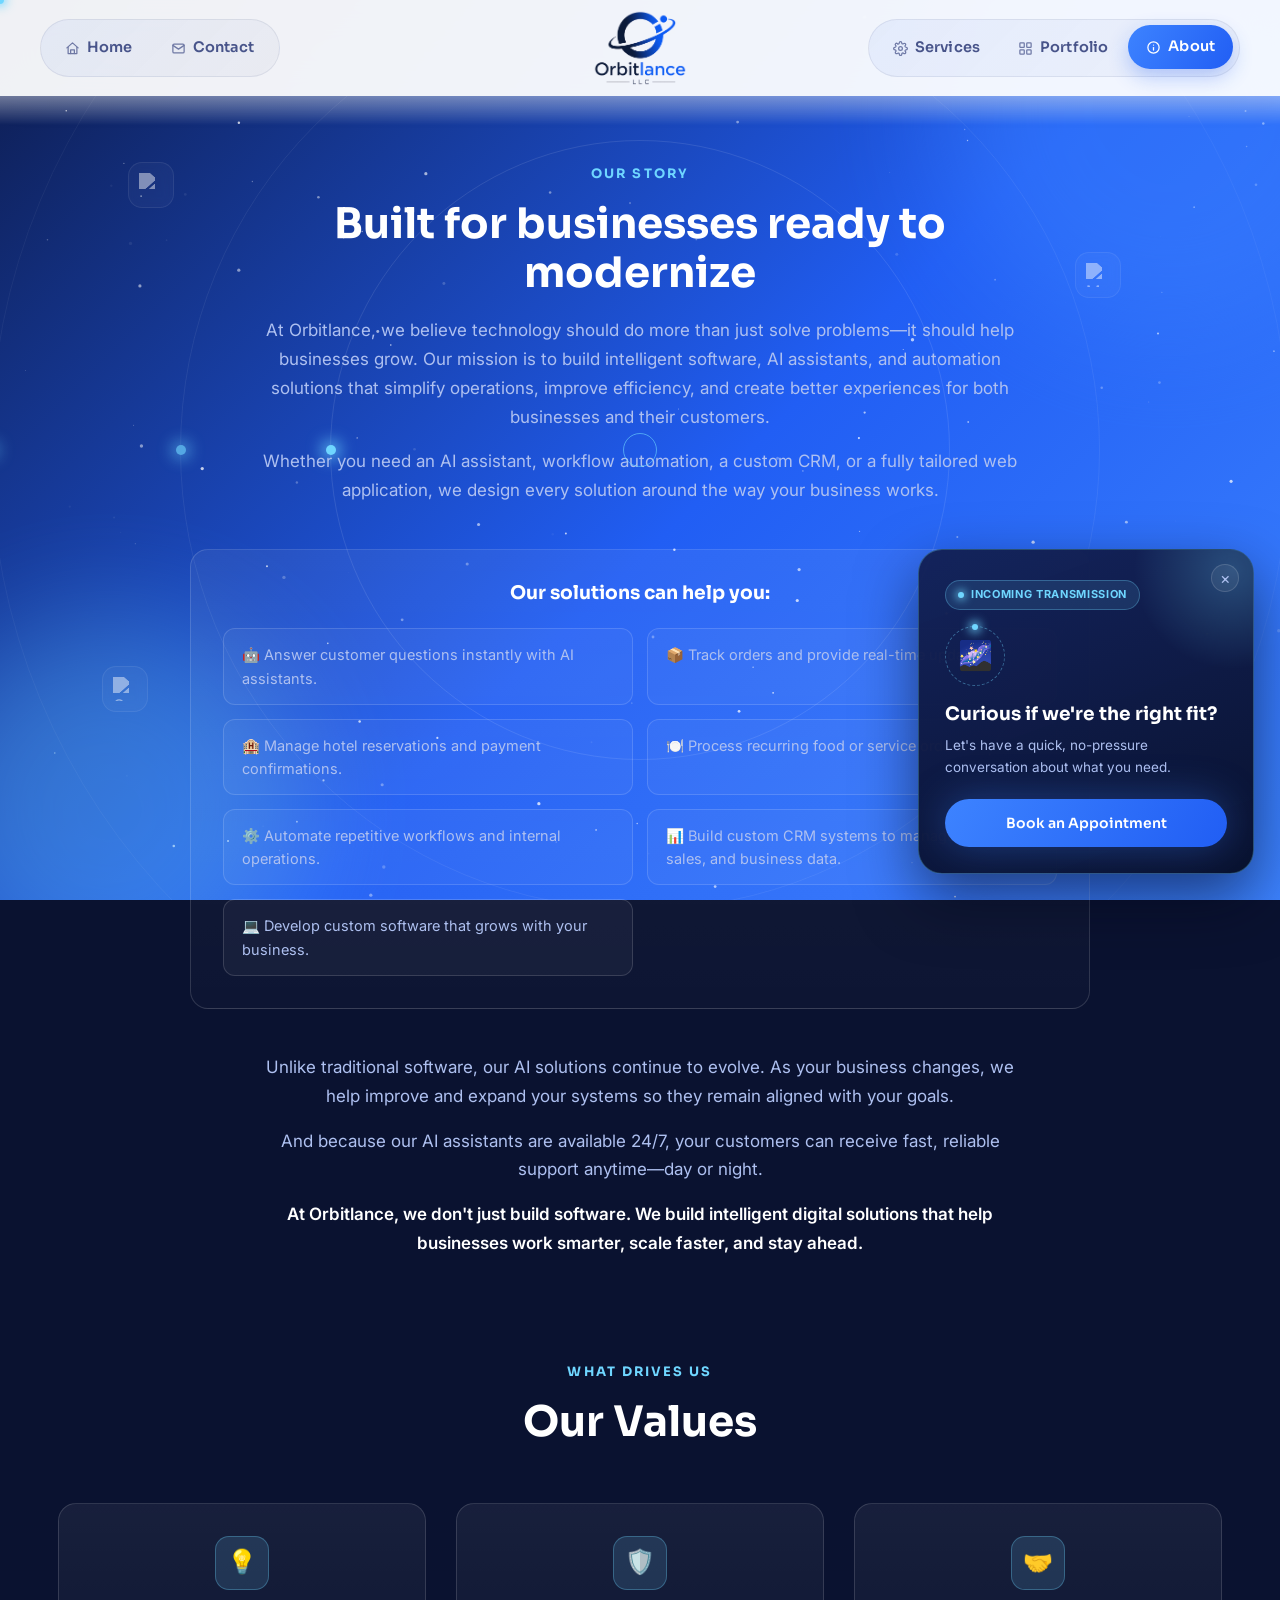
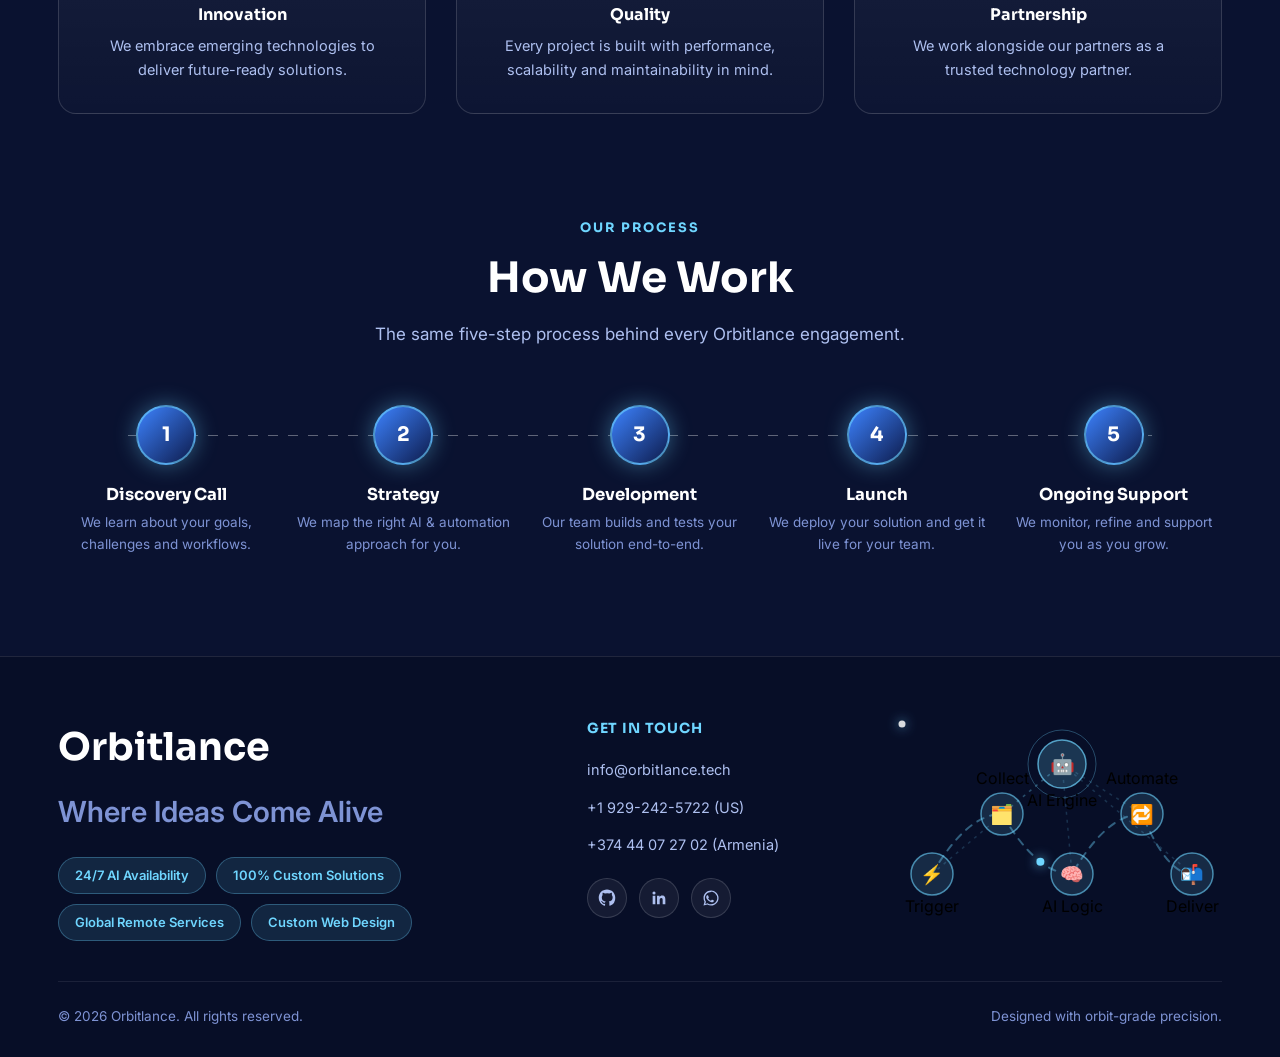
==== commit 5ce47e04: "Center mobile home icon and add matching icons to hamburger menu links" ====
--- a/about.html
+++ b/about.html
@@ -61,11 +61,11 @@
 </header>
 
 <div class="mobile-menu">
-  <a href="index.html">Home</a>
-  <a href="services.html">Services</a>
-  <a href="portfolio.html">Portfolio</a>
-  <a href="about.html">About</a>
-  <a href="contact.html">Contact</a>
+  <a href="index.html"><svg viewBox="0 0 24 24" fill="none" stroke="currentColor" stroke-width="2" stroke-linecap="round" stroke-linejoin="round"><path d="M3 11l9-8 9 8"/><path d="M5 10v10h14V10"/><path d="M9 20v-6h6v6"/></svg>Home</a>
+  <a href="services.html"><svg viewBox="0 0 24 24" fill="none" stroke="currentColor" stroke-width="2" stroke-linecap="round" stroke-linejoin="round"><circle cx="12" cy="12" r="3"/><path d="M19.4 15a1.65 1.65 0 0 0 .33 1.82l.06.06a2 2 0 1 1-2.83 2.83l-.06-.06a1.65 1.65 0 0 0-1.82-.33 1.65 1.65 0 0 0-1 1.51V21a2 2 0 0 1-4 0v-.09A1.65 1.65 0 0 0 9 19.4a1.65 1.65 0 0 0-1.82.33l-.06.06a2 2 0 1 1-2.83-2.83l.06-.06a1.65 1.65 0 0 0 .33-1.82 1.65 1.65 0 0 0-1.51-1H3a2 2 0 0 1 0-4h.09A1.65 1.65 0 0 0 4.6 9a1.65 1.65 0 0 0-.33-1.82l-.06-.06a2 2 0 1 1 2.83-2.83l.06.06a1.65 1.65 0 0 0 1.82.33H9a1.65 1.65 0 0 0 1-1.51V3a2 2 0 0 1 4 0v.09a1.65 1.65 0 0 0 1 1.51 1.65 1.65 0 0 0 1.82-.33l.06-.06a2 2 0 1 1 2.83 2.83l-.06.06a1.65 1.65 0 0 0-.33 1.82V9a1.65 1.65 0 0 0 1.51 1H21a2 2 0 0 1 0 4h-.09a1.65 1.65 0 0 0-1.51 1z"/></svg>Services</a>
+  <a href="portfolio.html"><svg viewBox="0 0 24 24" fill="none" stroke="currentColor" stroke-width="2" stroke-linecap="round" stroke-linejoin="round"><rect x="3" y="3" width="7" height="7" rx="1"/><rect x="14" y="3" width="7" height="7" rx="1"/><rect x="3" y="14" width="7" height="7" rx="1"/><rect x="14" y="14" width="7" height="7" rx="1"/></svg>Portfolio</a>
+  <a href="about.html"><svg viewBox="0 0 24 24" fill="none" stroke="currentColor" stroke-width="2" stroke-linecap="round" stroke-linejoin="round"><circle cx="12" cy="12" r="9"/><path d="M12 16v-4"/><path d="M12 8h.01"/></svg>About</a>
+  <a href="contact.html"><svg viewBox="0 0 24 24" fill="none" stroke="currentColor" stroke-width="2" stroke-linecap="round" stroke-linejoin="round"><rect x="3" y="5" width="18" height="14" rx="2"/><path d="M3 7l9 6 9-6"/></svg>Contact</a>
 </div>
 
 <main>
--- a/assets/css/style.css
+++ b/assets/css/style.css
@@ -280,9 +280,9 @@
   position: fixed;
   top: var(--nav-h);
   left: 0; right: 0;
-  background: rgba(255, 255, 255, 0.98);
+  background: linear-gradient(160deg, #0D1B4C 0%, #13245e 100%);
   backdrop-filter: blur(20px);
-  border-bottom: 1px solid rgba(13, 27, 76, 0.08);
+  border-bottom: 1px solid rgba(111, 214, 255, 0.15);
   z-index: 499;
   display: flex;
   flex-direction: column;
@@ -292,23 +292,56 @@
   opacity: 0;
   visibility: hidden;
   transition: all .28s ease;
-  box-shadow: 0 20px 40px rgba(3, 8, 26, 0.15);
+  box-shadow: 0 20px 40px rgba(3, 8, 26, 0.4);
 }
 .mobile-menu.open { transform: translateY(0); opacity: 1; visibility: visible; }
 .mobile-menu a {
+  display: flex;
+  align-items: center;
+  gap: 12px;
   padding: 14px 6px;
   font-family: var(--font-head);
   font-weight: 600;
   font-size: 16px;
-  color: var(--navy);
-  border-bottom: 1px solid rgba(13, 27, 76, 0.06);
-}
+  color: var(--white);
+  border-bottom: 1px solid rgba(255, 255, 255, 0.08);
+}
+.mobile-menu a svg { width: 18px; height: 18px; flex-shrink: 0; opacity: .8; }
+.mobile-menu a:hover,
+.mobile-menu a.active { color: var(--cyan); }
+.mobile-menu a:hover svg,
+.mobile-menu a.active svg { opacity: 1; }
 
 @media (max-width: 900px) {
   .nav-right { display: none; }
   .nav-toggle { display: flex; }
   .navbar { grid-template-columns: auto 1fr auto; padding: 0 20px; }
   .nav-left { gap: 10px; }
+
+  .nav-left .nav-pill { padding: 0; gap: 0; background: none; border: none; }
+  .nav-left .nav-link:not(:first-child) { display: none; }
+  .nav-left .nav-link:first-child {
+    position: relative;
+    width: 44px; height: 44px;
+    padding: 0;
+    font-size: 0;
+    gap: 0;
+    border-radius: 50%;
+    background: linear-gradient(135deg, rgba(33, 94, 244, 0.12), rgba(13, 27, 76, 0.04));
+    border: 1px solid rgba(33, 94, 244, 0.22);
+  }
+  .nav-left .nav-link:first-child svg {
+    position: absolute;
+    top: 50%; left: 50%;
+    transform: translate(-50%, -50%);
+    width: 18px; height: 18px;
+    opacity: 1;
+  }
+  .nav-left .nav-link:first-child:hover,
+  .nav-left .nav-link:first-child.active {
+    background: linear-gradient(135deg, var(--blue-light), var(--blue));
+    box-shadow: 0 8px 22px rgba(33, 94, 244, .3);
+  }
 }
 
 /* ==========================================================================
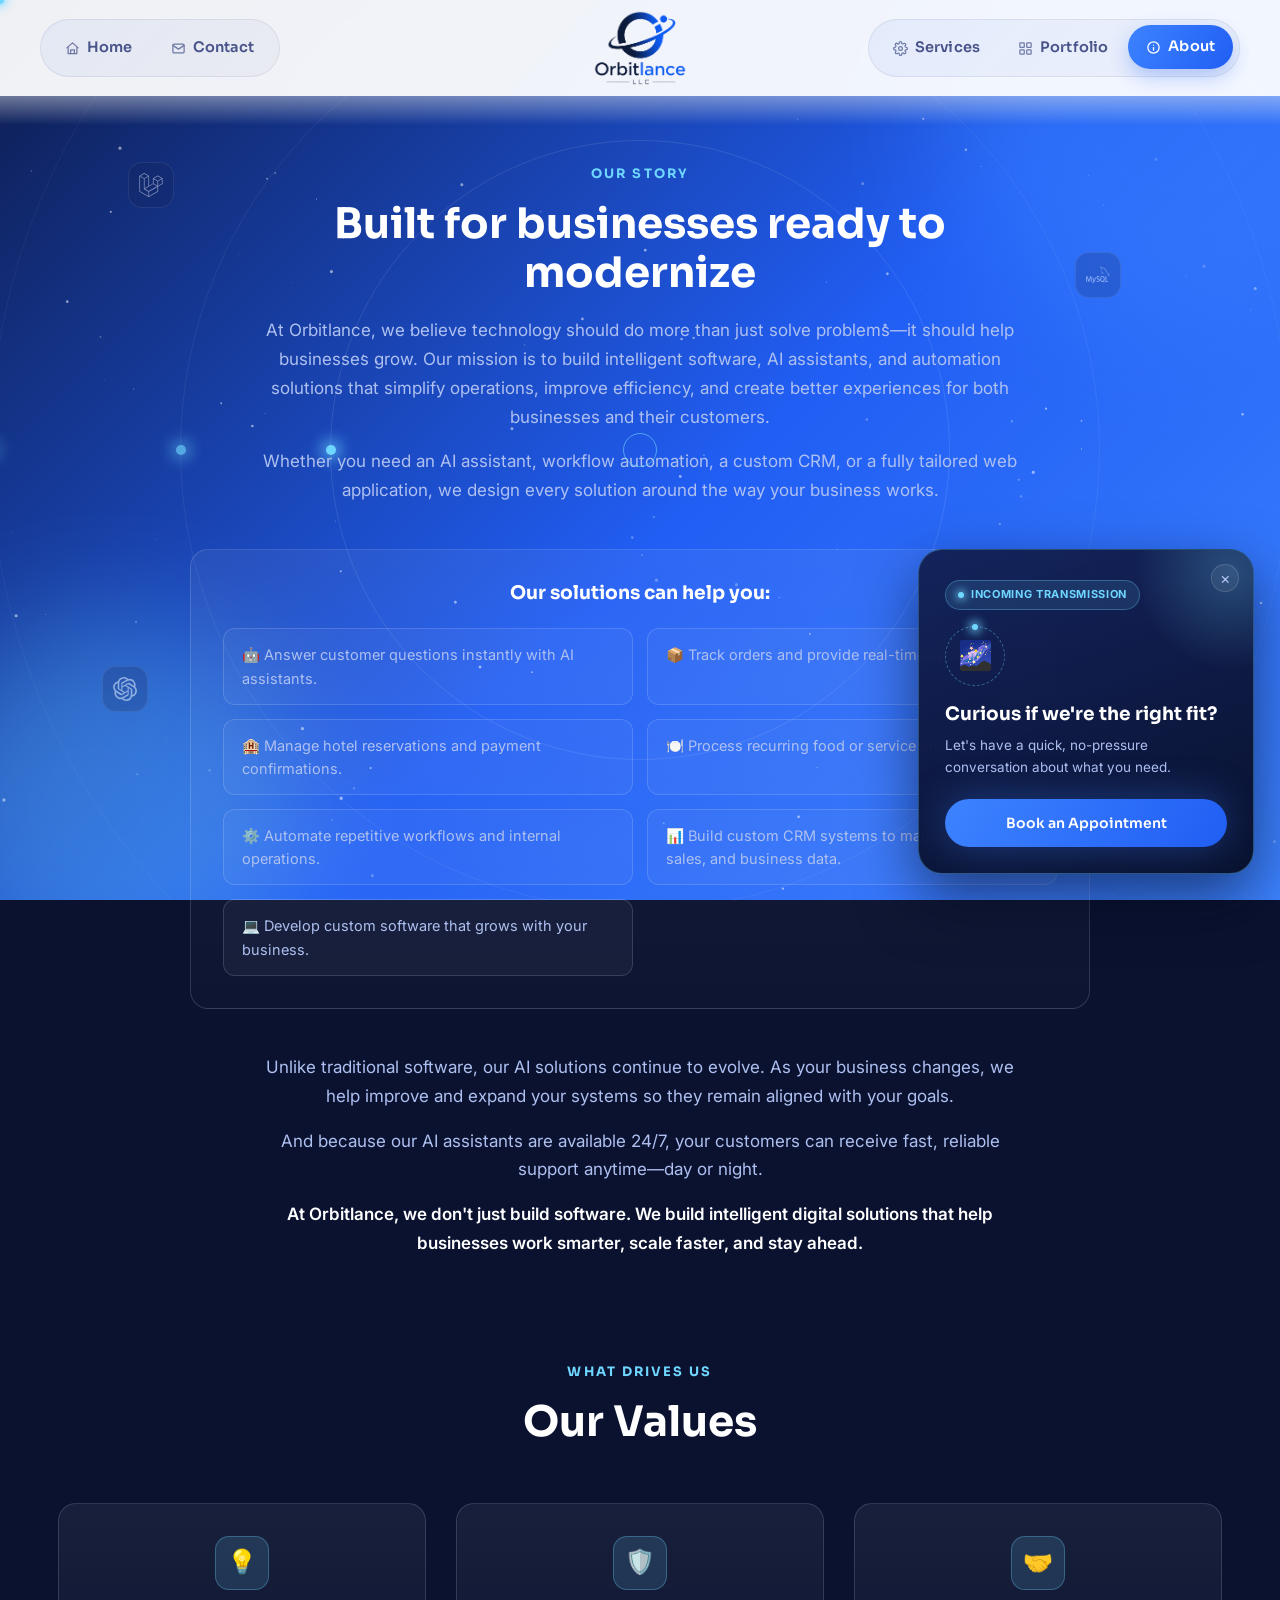
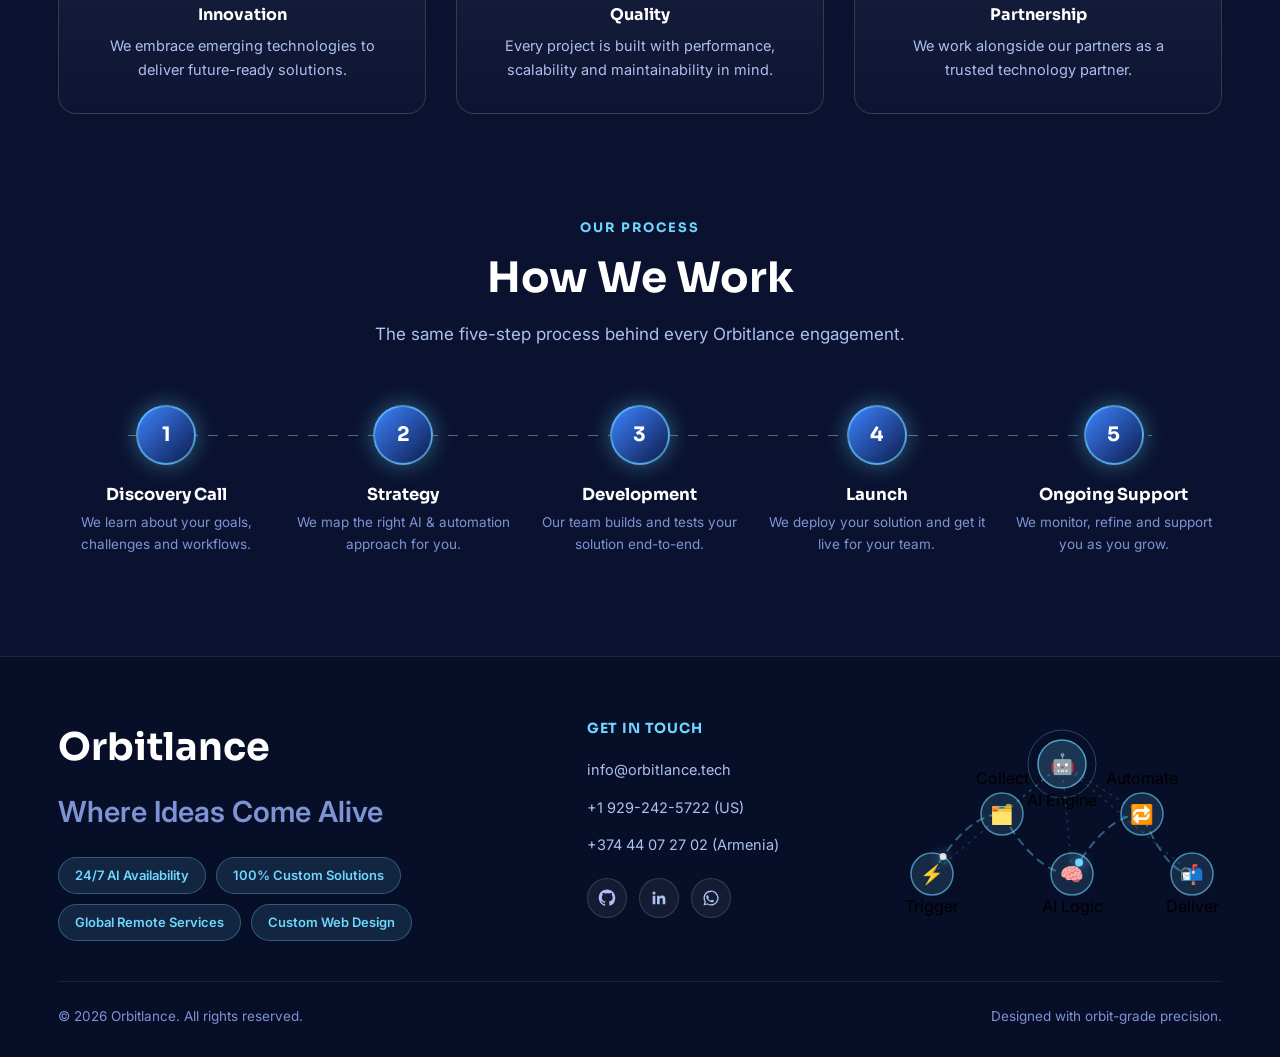
==== commit 3819c2e9: "Self-host tech icons instead of loading from external CDNs Removes per-page dependency on cdn.jsdeli" ====
--- a/about.html
+++ b/about.html
@@ -17,9 +17,9 @@
   <div class="orbit-ring r1"></div>
   <div class="orbit-ring r2"></div>
   <div class="orbit-ring r3"></div>
-  <div class="tech-particle" style="top:18%; left:10%; animation-delay:0s;"><img src="https://cdn.jsdelivr.net/npm/simple-icons@v13/icons/laravel.svg" alt="Laravel"></div>
-  <div class="tech-particle" style="top:28%; left:84%; animation-delay:1.2s;"><img src="https://cdn.jsdelivr.net/npm/simple-icons@v13/icons/mysql.svg" alt="MySQL"></div>
-  <div class="tech-particle" style="top:74%; left:8%; animation-delay:2.4s;"><img src="https://cdn.jsdelivr.net/npm/simple-icons@v13/icons/openai.svg" alt="OpenAI"></div>
+  <div class="tech-particle" style="top:18%; left:10%; animation-delay:0s;"><img src="assets/img/icons/particle-laravel.svg" alt="Laravel"></div>
+  <div class="tech-particle" style="top:28%; left:84%; animation-delay:1.2s;"><img src="assets/img/icons/particle-mysql.svg" alt="MySQL"></div>
+  <div class="tech-particle" style="top:74%; left:8%; animation-delay:2.4s;"><img src="assets/img/icons/particle-openai.svg" alt="OpenAI"></div>
 </div>
 
 <header class="navbar">
--- a/assets/css/style.css
+++ b/assets/css/style.css
@@ -124,15 +124,15 @@
   width: 46px;
   height: 46px;
   border-radius: 14px;
-  background: rgba(255, 255, 255, 0.06);
+  background: rgba(20, 34, 84, 0.4);
   border: 1px solid rgba(255, 255, 255, 0.14);
-  backdrop-filter: blur(6px);
   display: flex;
   align-items: center;
   justify-content: center;
   padding: 10px;
   animation: floaty 9s ease-in-out infinite;
   opacity: .55;
+  will-change: transform;
 }
 .tech-particle img { width: 100%; height: 100%; object-fit: contain; filter: brightness(0) invert(1); opacity: .85; }
 
@@ -152,6 +152,7 @@
   pointer-events: none;
   z-index: 9999;
   transform: translate(-50%, -50%);
+  will-change: transform;
 }
 .cursor-dot {
   width: 8px; height: 8px;
@@ -183,8 +184,8 @@
   align-items: center;
   padding: 0 40px;
   background: rgba(255, 255, 255, 0.94);
-  backdrop-filter: blur(18px);
-  -webkit-backdrop-filter: blur(18px);
+  backdrop-filter: blur(8px);
+  -webkit-backdrop-filter: blur(8px);
   box-shadow: 0 4px 30px rgba(3, 8, 26, 0.1);
 }
 
@@ -281,7 +282,6 @@
   top: var(--nav-h);
   left: 0; right: 0;
   background: linear-gradient(160deg, #0D1B4C 0%, #13245e 100%);
-  backdrop-filter: blur(20px);
   border-bottom: 1px solid rgba(111, 214, 255, 0.15);
   z-index: 499;
   display: flex;
